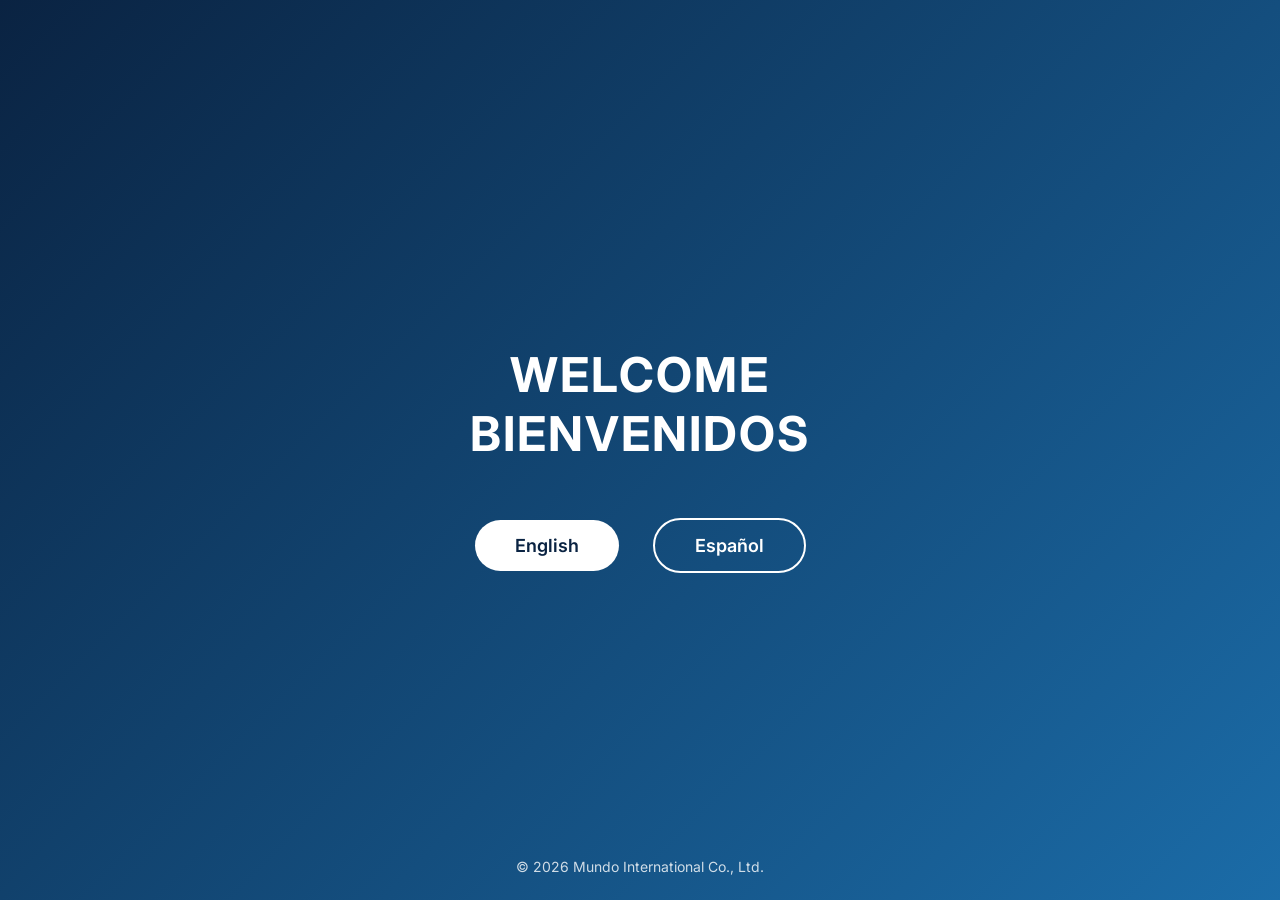
==== index.html @ b7a99310 "Add files via upload" ====
<!DOCTYPE html>
<html lang="en">
<head>
<meta charset="UTF-8">
<meta name="viewport" content="width=device-width, initial-scale=1.0">
<title>Mundo International | Welcome</title>
<style>
@import url('https://fonts.googleapis.com/css2?family=Inter:wght@300;400;600;700&display=swap');
body{
    margin:0;
    font-family:'Inter',sans-serif;
    display:flex;
    justify-content:center;
    align-items:center;
    height:100vh;
    background:linear-gradient(135deg,#0A2342,#1B6CA8);
    color:white;
    text-align:center;
}
.container{max-width:600px;}
h1{font-size:48px;margin-bottom:40px;letter-spacing:2px;}
.buttons a{
    display:inline-block;
    margin:15px;
    padding:15px 40px;
    border-radius:40px;
    text-decoration:none;
    font-size:18px;
    font-weight:600;
    transition:0.3s;
}
.en{background:white;color:#0A2342;}
.es{background:transparent;border:2px solid white;color:white;}
.buttons a:hover{transform:translateY(-3px);opacity:0.9;}
footer{position:absolute;bottom:25px;font-size:14px;opacity:0.8;}
</style>
</head>
<body>

<div class="container">
<h1>WELCOME<br>BIENVENIDOS</h1>
<div class="buttons">
<a href="en.html" class="en">English</a>
<a href="es.html" class="es">Español</a>
</div>
</div>

<footer>
© 2026 Mundo International Co., Ltd.
</footer>

</body>
</html>
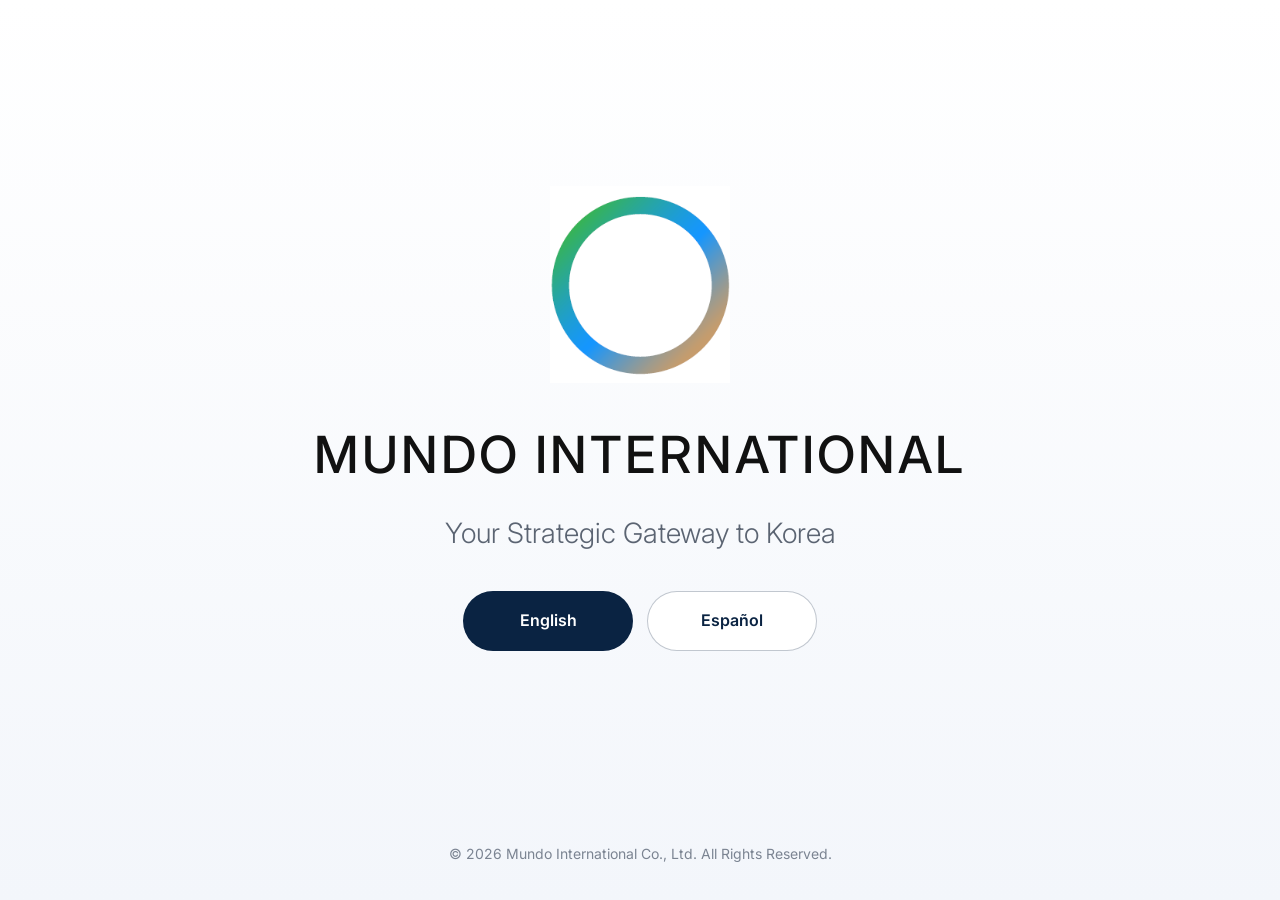
==== commit 0d33a750: "Add files via upload" ====
--- a/index.html
+++ b/index.html
@@ -1,54 +1,30 @@
-
 <!DOCTYPE html>
 <html lang="en">
 <head>
-<meta charset="UTF-8">
-<meta name="viewport" content="width=device-width, initial-scale=1.0">
-<title>Mundo International | Welcome</title>
-<style>
-@import url('https://fonts.googleapis.com/css2?family=Inter:wght@300;400;600;700&display=swap');
-body{
-    margin:0;
-    font-family:'Inter',sans-serif;
-    display:flex;
-    justify-content:center;
-    align-items:center;
-    height:100vh;
-    background:linear-gradient(135deg,#0A2342,#1B6CA8);
-    color:white;
-    text-align:center;
-}
-.container{max-width:600px;}
-h1{font-size:48px;margin-bottom:40px;letter-spacing:2px;}
-.buttons a{
-    display:inline-block;
-    margin:15px;
-    padding:15px 40px;
-    border-radius:40px;
-    text-decoration:none;
-    font-size:18px;
-    font-weight:600;
-    transition:0.3s;
-}
-.en{background:white;color:#0A2342;}
-.es{background:transparent;border:2px solid white;color:white;}
-.buttons a:hover{transform:translateY(-3px);opacity:0.9;}
-footer{position:absolute;bottom:25px;font-size:14px;opacity:0.8;}
-</style>
+  <meta charset="UTF-8">
+  <meta name="viewport" content="width=device-width, initial-scale=1.0">
+  <title>Mundo International</title>
+  <link rel="preconnect" href="https://fonts.googleapis.com">
+  <link rel="preconnect" href="https://fonts.gstatic.com" crossorigin>
+  <link href="https://fonts.googleapis.com/css2?family=Inter:wght@300;400;500;600;700&display=swap" rel="stylesheet">
+  <link rel="stylesheet" href="style.css">
 </head>
-<body>
+<body class="landing-page">
+  <main class="landing-hero">
+    <div class="landing-center">
+      <img src="assets/logo.png" alt="Mundo International Logo" class="landing-logo">
+      <h1>MUNDO INTERNATIONAL</h1>
+      <p>Your Strategic Gateway to Korea</p>
+      <div class="language-buttons">
+        <a href="en.html" class="btn btn-primary">English</a>
+        <a href="es.html" class="btn btn-outline">Español</a>
+      </div>
+    </div>
+  </main>
 
-<div class="container">
-<h1>WELCOME<br>BIENVENIDOS</h1>
-<div class="buttons">
-<a href="en.html" class="en">English</a>
-<a href="es.html" class="es">Español</a>
-</div>
-</div>
-
-<footer>
-© 2026 Mundo International Co., Ltd.
-</footer>
-
+  <footer class="landing-footer">
+    © 2026 Mundo International Co., Ltd. All Rights Reserved.
+  </footer>
+  <script src="motion.js"></script>
 </body>
 </html>
--- a/style.css
+++ b/style.css
@@ -0,0 +1,392 @@
+:root{
+  --text:#1a1a1a;
+  --navy:#0A2342;
+  --shadow:0 20px 60px rgba(10,35,66,.12);
+}
+*{box-sizing:border-box}
+html{scroll-behavior:smooth}
+body{
+  margin:0;
+  font-family:'Inter',sans-serif;
+  color:var(--text);
+  background:#ffffff;
+  line-height:1.7;
+}
+img{max-width:100%;display:block}
+.header{
+  position:sticky;
+  top:0;
+  z-index:100;
+  display:flex;
+  justify-content:space-between;
+  align-items:center;
+  padding:18px 7%;
+  backdrop-filter:blur(12px);
+  -webkit-backdrop-filter:blur(12px);
+}
+.glass-header{
+  background:#ffffff;
+  border-bottom:1px solid #e6e6e6;
+  backdrop-filter:none;
+  -webkit-backdrop-filter:none;
+}
+.brand{
+  display:flex;
+  align-items:center;
+  gap:14px;
+}
+.logo{
+  width:46px;
+  height:46px;
+  object-fit:contain;
+}
+.company{
+  font-size:20px;
+  font-weight:600;
+  color:var(--navy);
+  letter-spacing:-0.02em;
+}
+nav a{
+  color:var(--navy);
+  text-decoration:none;
+  font-weight:600;
+  margin-left:26px;
+  transition:opacity .25s ease;
+}
+nav a:hover{opacity:.72}
+.landing-page{
+  min-height:100vh;
+  display:flex;
+  flex-direction:column;
+  background:linear-gradient(180deg,#ffffff 0%, #f3f6fb 100%);
+}
+.landing-hero{
+  flex:1;
+  display:flex;
+  align-items:center;
+  justify-content:center;
+  padding:60px 20px 40px;
+  text-align:center;
+}
+.landing-center{max-width:860px}
+.landing-logo{
+  width:180px;
+  margin:0 auto 28px;
+}
+.landing-center h1{
+  margin:0 0 12px;
+  font-size:clamp(28px,4vw,52px);
+  letter-spacing:.06em;
+  font-weight:500;
+  color:#111111;
+  white-space:nowrap;
+}
+.landing-center p{
+  margin:0 0 34px;
+  font-size:clamp(20px,2.6vw,28px);
+  color:#5b6472;
+  font-weight:300;
+}
+.language-buttons{
+  display:flex;
+  justify-content:center;
+  gap:14px;
+  flex-wrap:wrap;
+}
+.btn{
+  display:inline-flex;
+  align-items:center;
+  justify-content:center;
+  min-width:170px;
+  padding:15px 28px;
+  border-radius:999px;
+  text-decoration:none;
+  font-weight:600;
+  transition:transform .25s ease, box-shadow .25s ease, background .25s ease;
+}
+.btn:hover{
+  transform:translateY(-2px);
+  box-shadow:0 18px 35px rgba(10,35,66,.12);
+}
+.btn-primary{
+  background:var(--navy);
+  color:#fff;
+}
+.btn-outline{
+  border:1.5px solid rgba(10,35,66,.25);
+  color:var(--navy);
+  background:#fff;
+}
+.landing-footer,.site-footer{
+  text-align:center;
+  padding:26px 20px 34px;
+  color:#7b8492;
+  font-size:14px;
+}
+.hero-banner{
+  position:relative;
+  min-height:520px;
+  display:flex;
+  align-items:center;
+  justify-content:center;
+  text-align:center;
+  overflow:hidden;
+}
+.hero-main{
+  background-image:url('assets/main-image.jpg');
+  background-size:cover;
+  background-position:center;
+}
+.overlay,.section-overlay{
+  position:absolute;
+  inset:0;
+  background:linear-gradient(180deg, rgba(255,255,255,.50), rgba(255,255,255,.66));
+}
+.hero-content{
+  position:relative;
+  z-index:2;
+  max-width:980px;
+  padding:50px 24px;
+}
+.hero-content h1{
+  margin:0 0 16px;
+  font-size:clamp(38px,5vw,60px);
+  line-height:1.1;
+  color:var(--navy);
+  text-shadow:0 4px 24px rgba(255,255,255,.35);
+}
+.hero-content p{
+  margin:0 auto;
+  max-width:820px;
+  font-size:clamp(18px,2vw,24px);
+  color:#23344d;
+  font-weight:500;
+}
+.section{
+  position:relative;
+}
+.section-image{
+  min-height:520px;
+  display:flex;
+  align-items:center;
+  padding:80px 7%;
+  background-size:cover;
+  background-position:center;
+  overflow:hidden;
+}
+.about-section{
+  background-image:url('assets/about-us.jpg');
+}
+.services-section{
+  background-image:url('assets/services.jpg');
+}
+.section-content{
+  position:relative;
+  z-index:2;
+  max-width:900px;
+  padding:42px 46px;
+  border-radius:28px;
+  box-shadow:var(--shadow);
+}
+.about-section{
+  justify-content:flex-end;
+}
+.card-light{
+  background:rgba(255,255,255,.88);
+  color:#1e293b;
+}
+.card-dark{
+  background:rgba(10,35,66,.84);
+  color:#f8fbff;
+}
+.section-content h2{
+  margin:0 0 20px;
+  font-size:clamp(30px,3vw,42px);
+  line-height:1.15;
+}
+.section-content p{
+  margin:0 0 16px;
+  font-size:18px;
+}
+.contact-section{
+  padding:90px 7%;
+  background:linear-gradient(180deg,#ffffff 0%, #f5f7fb 100%);
+}
+.contact-grid{
+  max-width:980px;
+  margin:0 auto;
+  display:grid;
+  grid-template-columns:1fr;
+  gap:0;
+  align-items:center;
+}
+.contact-text{
+  background:#ffffff;
+  border-radius:0;
+  padding:44px 46px;
+  box-shadow:none;
+  text-align:center;
+}
+.contact-text h2{
+  margin:0 0 18px;
+  font-size:clamp(30px,3vw,42px);
+  color:var(--navy);
+}
+.contact-text p{
+  margin:0 0 14px;
+  font-size:18px;
+  color:#344256;
+}
+.contact-image-wrap{
+  display:flex;
+  justify-content:center;
+  align-items:center;
+  margin-top:10px;
+}
+.contact-image{
+  width:min(100%, 520px);
+  filter:drop-shadow(0 18px 40px rgba(10,35,66,.10));
+}
+@media (max-width: 980px){
+  .header{
+    padding:16px 5%;
+    flex-direction:column;
+    gap:12px;
+  }
+  .company{font-size:18px}
+  nav{
+    display:flex;
+    flex-wrap:wrap;
+    justify-content:center;
+    gap:14px 18px;
+  }
+  nav a{margin-left:0}
+  .section-image,.contact-section{
+  padding:90px 7%;
+  background:linear-gradient(180deg,#ffffff 0%, #f5f7fb 100%);
+}
+  .contact-grid{
+  max-width:980px;
+  margin:0 auto;
+  display:grid;
+  grid-template-columns:1fr;
+  gap:0;
+  align-items:center;
+}
+  .section-content,.contact-text{
+  background:#ffffff;
+  border-radius:0;
+  padding:44px 46px;
+  box-shadow:none;
+  text-align:center;
+}
+}
+@media (max-width: 640px){
+  .landing-logo{width:136px}
+  .landing-center h1{
+    letter-spacing:.03em;
+    white-space:normal;
+  }
+  .hero-banner{min-height:420px}
+  .section-image{
+    min-height:auto;
+    padding-top:56px;
+    padding-bottom:56px;
+  }
+  .logo{
+    width:40px;
+    height:40px;
+  }
+  .company{font-size:16px}
+  .hero-content p,.section-content p,.contact-text p{font-size:16px}
+}
+
+
+/* Motion enhancements */
+.landing-logo,
+.landing-center h1,
+.landing-center p,
+.language-buttons,
+.hero-content h1,
+.hero-content p{
+  opacity:0;
+  animation:fadeUpSoft .9s ease forwards;
+}
+
+.landing-center h1{ animation-delay:.12s; }
+.landing-center p{ animation-delay:.24s; }
+.language-buttons{ animation-delay:.36s; }
+.hero-content h1{ animation-delay:.1s; }
+.hero-content p{ animation-delay:.24s; }
+.landing-logo{ animation-delay:0s; }
+
+.section-content,
+.contact-text{
+  opacity:0;
+  transform:translateY(36px);
+  transition:opacity .9s ease, transform .9s ease;
+}
+
+.section-content.show,
+.contact-text.show{
+  opacity:1;
+  transform:translateY(0);
+}
+
+.hero-main{
+  background-attachment:fixed;
+}
+
+nav a{
+  position:relative;
+}
+
+nav a::after{
+  content:"";
+  position:absolute;
+  left:0;
+  bottom:-6px;
+  width:0;
+  height:2px;
+  background:var(--navy);
+  transition:width .28s ease;
+}
+
+nav a:hover::after{
+  width:100%;
+}
+
+.btn{
+  transition:transform .25s ease, box-shadow .25s ease, background .25s ease, border-color .25s ease;
+}
+
+.btn:hover{
+  transform:translateY(-2px) scale(1.03);
+}
+
+.contact-image{
+  animation:floatSoft 4.5s ease-in-out infinite;
+}
+
+@keyframes fadeUpSoft{
+  from{
+    opacity:0;
+    transform:translateY(24px);
+  }
+  to{
+    opacity:1;
+    transform:translateY(0);
+  }
+}
+
+@keyframes floatSoft{
+  0%{ transform:translateY(0); }
+  50%{ transform:translateY(-6px); }
+  100%{ transform:translateY(0); }
+}
+
+@media (max-width: 980px){
+  .hero-main{
+    background-attachment:scroll;
+  }
+}
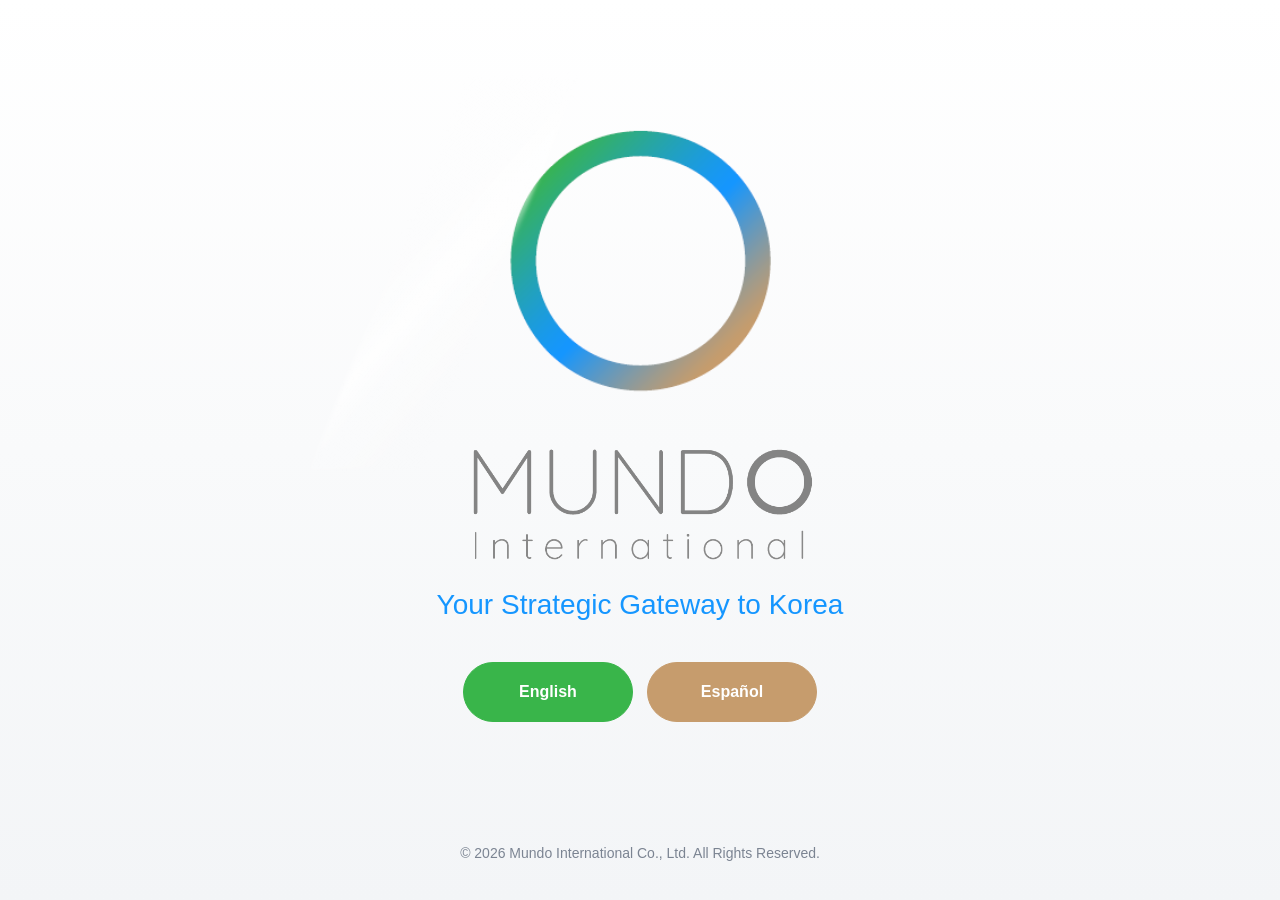
==== commit 3497e640: "Add files via upload" ====
--- a/index.html
+++ b/index.html
@@ -12,8 +12,8 @@
 <body class="landing-page">
   <main class="landing-hero">
     <div class="landing-center">
-      <img src="assets/logo.png" alt="Mundo International Logo" class="landing-logo">
-      <h1>MUNDO INTERNATIONAL</h1>
+      <div class="landing-logo-wrap"><img src="assets/logo-transparent.png" alt="Mundo International Logo" class="landing-logo"></div>
+      <img src="assets/indexmundointl-transparent.png" alt="Mundo International" class="index-wordmark">
       <p>Your Strategic Gateway to Korea</p>
       <div class="language-buttons">
         <a href="en.html" class="btn btn-primary">English</a>
--- a/style.css
+++ b/style.css
@@ -7,7 +7,7 @@
 html{scroll-behavior:smooth}
 body{
   margin:0;
-  font-family:'Inter',sans-serif;
+  font-family:"Avenir Next","Avenir","Helvetica Neue",Helvetica,Arial,sans-serif;
   color:var(--text);
   background:#ffffff;
   line-height:1.7;
@@ -25,8 +25,8 @@
   -webkit-backdrop-filter:blur(12px);
 }
 .glass-header{
-  background:#ffffff;
-  border-bottom:1px solid #e6e6e6;
+  background:#f5f7fa;
+  border-bottom:1px solid rgba(0,0,0,.05);
   backdrop-filter:none;
   -webkit-backdrop-filter:none;
 }
@@ -36,18 +36,18 @@
   gap:14px;
 }
 .logo{
-  width:46px;
-  height:46px;
+  width:51px;
+  height:51px;
   object-fit:contain;
 }
 .company{
-  font-size:20px;
-  font-weight:600;
-  color:var(--navy);
+  font-size:24px;
+  font-weight:600;
+  color:#8F8F8F;
   letter-spacing:-0.02em;
 }
 nav a{
-  color:var(--navy);
+  color:#8F8F8F;
   text-decoration:none;
   font-weight:600;
   margin-left:26px;
@@ -58,7 +58,7 @@
   min-height:100vh;
   display:flex;
   flex-direction:column;
-  background:linear-gradient(180deg,#ffffff 0%, #f3f6fb 100%);
+  background:linear-gradient(180deg,#ffffff 0%, #f3f5f7 100%);
 }
 .landing-hero{
   flex:1;
@@ -70,21 +70,20 @@
 }
 .landing-center{max-width:860px}
 .landing-logo{
-  width:180px;
+  width:264px;
   margin:0 auto 28px;
 }
 .landing-center h1{
   margin:0 0 12px;
-  font-size:clamp(28px,4vw,52px);
-  letter-spacing:.06em;
-  font-weight:500;
-  color:#111111;
-  white-space:nowrap;
+  font-size:clamp(40px,6vw,78px);
+  letter-spacing:.14em;
+  font-weight:300;
+  color:#8F8F8F;
 }
 .landing-center p{
   margin:0 0 34px;
   font-size:clamp(20px,2.6vw,28px);
-  color:#5b6472;
+  color:#39B54A;
   font-weight:300;
 }
 .language-buttons{
@@ -109,13 +108,14 @@
   box-shadow:0 18px 35px rgba(10,35,66,.12);
 }
 .btn-primary{
-  background:var(--navy);
-  color:#fff;
+  background:#c69c6d;
+  color:#ffffff;
+  border:1px solid #c69c6d;
 }
 .btn-outline{
-  border:1.5px solid rgba(10,35,66,.25);
-  color:var(--navy);
-  background:#fff;
+  background:#c69c6d;
+  color:#ffffff;
+  border:1px solid #c69c6d;
 }
 .landing-footer,.site-footer{
   text-align:center;
@@ -152,8 +152,8 @@
   margin:0 0 16px;
   font-size:clamp(38px,5vw,60px);
   line-height:1.1;
-  color:var(--navy);
-  text-shadow:0 4px 24px rgba(255,255,255,.35);
+  color:#39B54A;
+  text-shadow:0 4px 24px rgba(255,255,255,.25);
 }
 .hero-content p{
   margin:0 auto;
@@ -253,14 +253,25 @@
     flex-direction:column;
     gap:12px;
   }
-  .company{font-size:18px}
+  .company{
+  font-size:24px;
+  font-weight:600;
+  color:#8F8F8F;
+  letter-spacing:-0.02em;
+}
   nav{
     display:flex;
     flex-wrap:wrap;
     justify-content:center;
     gap:14px 18px;
   }
-  nav a{margin-left:0}
+  nav a{
+  color:#8F8F8F;
+  text-decoration:none;
+  font-weight:600;
+  margin-left:26px;
+  transition:opacity .25s ease;
+}
   .section-image,.contact-section{
   padding:90px 7%;
   background:linear-gradient(180deg,#ffffff 0%, #f5f7fb 100%);
@@ -282,11 +293,14 @@
 }
 }
 @media (max-width: 640px){
-  .landing-logo{width:136px}
+  .landing-logo{width:160px}
   .landing-center h1{
-    letter-spacing:.03em;
-    white-space:normal;
-  }
+  margin:0 0 12px;
+  font-size:clamp(40px,6vw,78px);
+  letter-spacing:.14em;
+  font-weight:300;
+  color:#8F8F8F;
+}
   .hero-banner{min-height:420px}
   .section-image{
     min-height:auto;
@@ -294,10 +308,15 @@
     padding-bottom:56px;
   }
   .logo{
-    width:40px;
-    height:40px;
-  }
-  .company{font-size:16px}
+    width:44px;
+    height:44px;
+  }
+  .company{
+  font-size:24px;
+  font-weight:600;
+  color:#8F8F8F;
+  letter-spacing:-0.02em;
+}
   .hero-content p,.section-content p,.contact-text p{font-size:16px}
 }
 
@@ -313,10 +332,27 @@
   animation:fadeUpSoft .9s ease forwards;
 }
 
-.landing-center h1{ animation-delay:.12s; }
-.landing-center p{ animation-delay:.24s; }
+.landing-center h1{
+  margin:0 0 12px;
+  font-size:clamp(40px,6vw,78px);
+  letter-spacing:.14em;
+  font-weight:300;
+  color:#8F8F8F;
+}
+.landing-center p{
+  margin:0 0 34px;
+  font-size:clamp(20px,2.6vw,28px);
+  color:#39B54A;
+  font-weight:300;
+}
 .language-buttons{ animation-delay:.36s; }
-.hero-content h1{ animation-delay:.1s; }
+.hero-content h1{
+  margin:0 0 16px;
+  font-size:clamp(38px,5vw,60px);
+  line-height:1.1;
+  color:#39B54A;
+  text-shadow:0 4px 24px rgba(255,255,255,.25);
+}
 .hero-content p{ animation-delay:.24s; }
 .landing-logo{ animation-delay:0s; }
 
@@ -338,7 +374,11 @@
 }
 
 nav a{
-  position:relative;
+  color:#8F8F8F;
+  text-decoration:none;
+  font-weight:600;
+  margin-left:26px;
+  transition:opacity .25s ease;
 }
 
 nav a::after{
@@ -390,3 +430,165 @@
     background-attachment:scroll;
   }
 }
+
+
+/* ===== Services readability fix ===== */
+.services-section .section-overlay{
+  background:linear-gradient(180deg, rgba(8,22,42,.42), rgba(8,22,42,.56));
+}
+
+.services-section .section-content{
+  background:rgba(10,35,66,.92);
+}
+
+.services-section .section-content h2,
+.services-section .section-content p{
+  color:#ffffff;
+  text-shadow:0 2px 10px rgba(0,0,0,.18);
+}
+
+@media (max-width: 640px){
+  .services-section{
+    background-position:center center;
+  }
+
+  .services-section .section-overlay{
+    background:linear-gradient(180deg, rgba(8,22,42,.58), rgba(8,22,42,.72));
+  }
+
+  .services-section .section-content{
+    background:rgba(10,35,66,.96);
+    border:1px solid rgba(255,255,255,.08);
+  }
+
+  .services-section .section-content h2{
+    font-size:24px;
+  }
+
+  .services-section .section-content p{
+    font-size:15px;
+    line-height:1.7;
+  }
+}
+
+
+/* ===== Color customization v11 ===== */
+.about-section .section-content h2{
+  color:#1596FF;
+}
+
+.services-section .section-content h2{
+  color:#C69C6D;
+}
+
+.contact-text h2{
+  color:#8F8F8F;
+}
+
+
+/* ===== Index wordmark refinement v12 ===== */
+.landing-wordmark{
+  display:flex;
+  flex-direction:column;
+  align-items:center;
+  margin:0 0 12px;
+  line-height:1;
+}
+
+.mundo-line{
+  font-size:clamp(40px,6vw,78px);
+  letter-spacing:.14em;
+  font-weight:300;
+  color:#8F8F8F;
+}
+
+.international-line{
+  margin-top:4px;
+  font-size:clamp(24px,3vw,44px);
+  letter-spacing:.16em;
+  font-weight:300;
+  color:#8F8F8F;
+  text-transform:none;
+}
+
+.landing-center p{
+  color:#1596FF !important;
+}
+
+.btn-primary{
+  background:#39B54A !important;
+  color:#ffffff;
+  border:1px solid #39B54A !important;
+}
+
+@media (max-width: 640px){
+  .landing-wordmark{
+    margin-bottom:10px;
+  }
+  .mundo-line{
+    font-size:clamp(24px,8vw,40px);
+    letter-spacing:.08em;
+  }
+  .international-line{
+    margin-top:2px;
+    font-size:clamp(14px,5vw,22px);
+    letter-spacing:.12em;
+  }
+}
+
+
+/* ===== Index wordmark image + logo shine v13 ===== */
+.index-wordmark{
+  width:min(92vw, 350px);
+  margin:0 auto 14px;
+}
+
+.landing-logo-wrap{
+  position:relative;
+  display:inline-block;
+}
+
+.landing-logo{
+  width:264px;
+  position:relative;
+  z-index:1;
+}
+
+.landing-logo-wrap::after{
+  content:"";
+  position:absolute;
+  top:-12%;
+  left:-45%;
+  width:42%;
+  height:124%;
+  background:linear-gradient(115deg, rgba(255,255,255,0) 0%, rgba(255,255,255,.18) 38%, rgba(255,255,255,.78) 50%, rgba(255,255,255,.18) 62%, rgba(255,255,255,0) 100%);
+  transform:skewX(-22deg);
+  filter:blur(2px);
+  animation:logoShine 3.6s ease-in-out infinite;
+  z-index:2;
+  pointer-events:none;
+}
+
+@keyframes logoShine{
+  0%{ left:-55%; opacity:0; }
+  8%{ opacity:1; }
+  32%{ left:115%; opacity:.95; }
+  40%{ opacity:0; }
+  100%{ left:115%; opacity:0; }
+}
+
+@media (max-width: 640px){
+  .index-wordmark{
+    width:min(94vw, 210px);
+    margin-bottom:10px;
+  }
+}
+
+
+.brand-link{
+  text-decoration:none;
+  color:inherit;
+}
+.brand-link:hover{
+  opacity:.92;
+}
